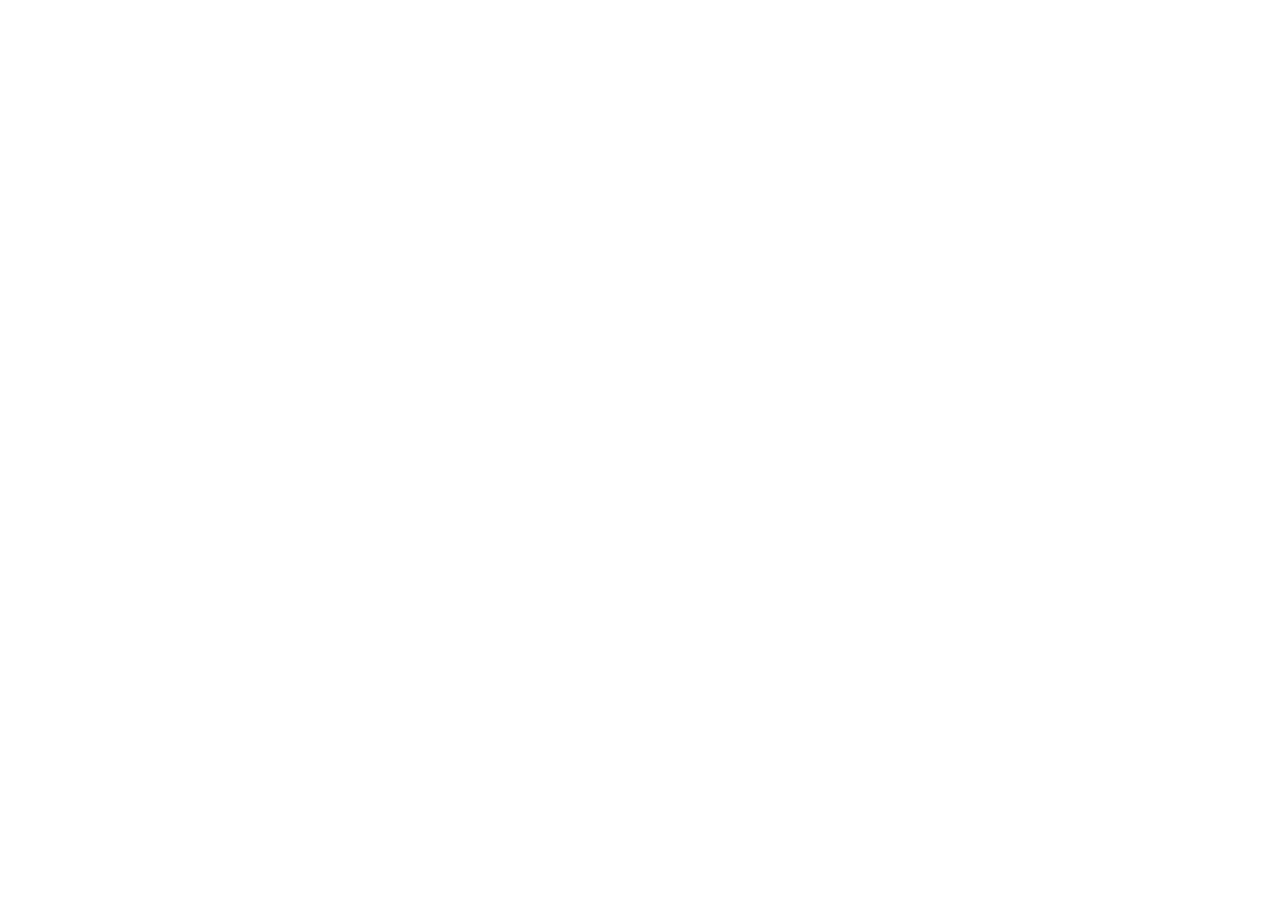
==== index.html @ 578a0510 "initial commit" ====
<!DOCTYPE html>
<html lang="en">
<head>
    <meta charset="UTF-8">
    <meta name="viewport" content="width=device-width, initial-scale=1.0">
    <title>Markos Portfolio</title>
</head>
<body>
    
</body>
</html>
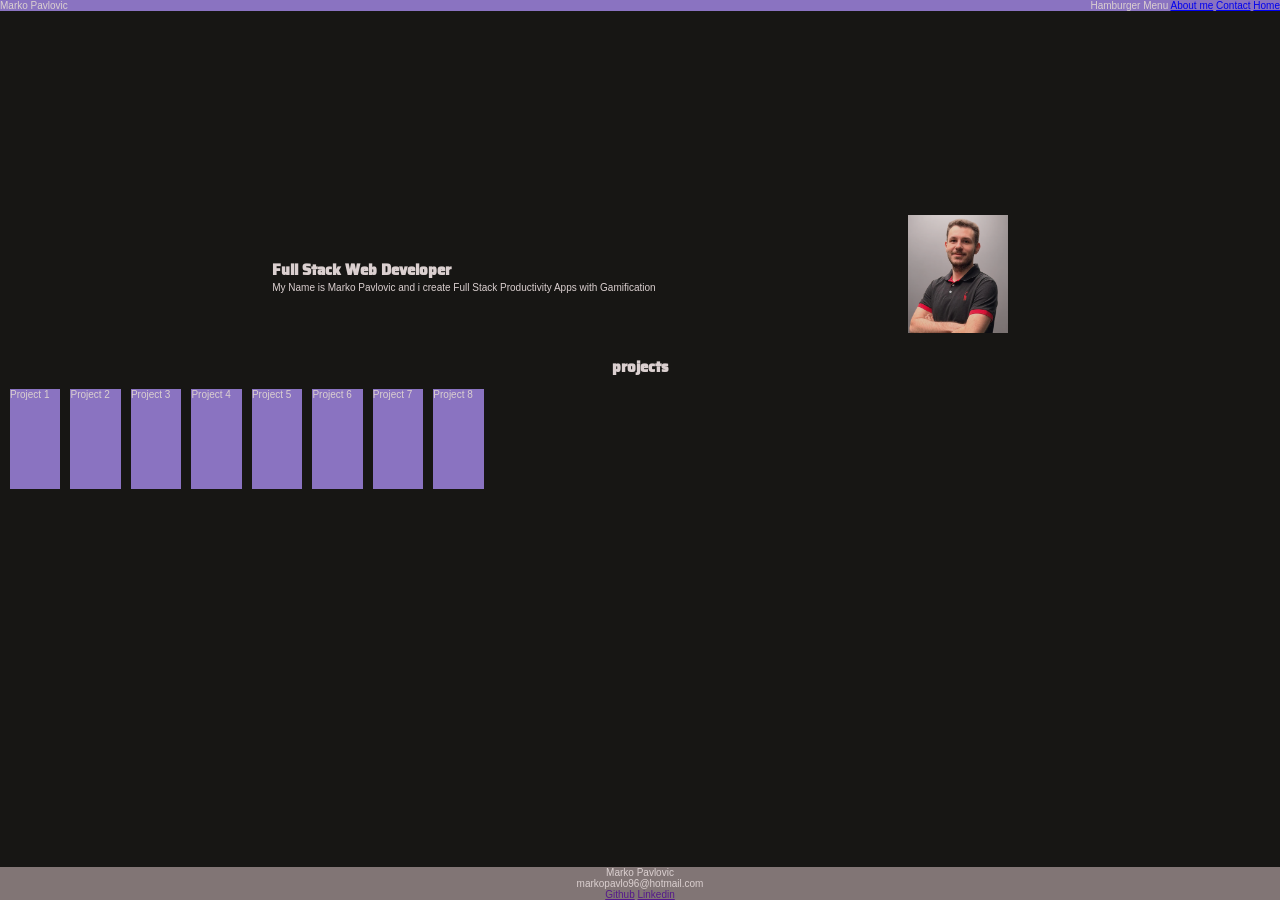
==== commit e2bebcfc: "styled main page" ====
--- a/index.html
+++ b/index.html
@@ -3,9 +3,59 @@
 <head>
     <meta charset="UTF-8">
     <meta name="viewport" content="width=device-width, initial-scale=1.0">
-    <title>Markos Portfolio</title>
+    <title>Main Page</title>
+    <link rel="stylesheet" href="style.css">
 </head>
 <body>
+    <header>
+        <p>Marko Pavlovic</p>
+            <div>Hamburger Menu
+            <a href="./aboutme.html">About me</a>
+            <a href="./contact.html">Contact</a>
+            <a href="./index.html">Home</a>
+        </div>
+    </header>
+    <main>
+
+    <section id="hero-section">
+        <div class="hero-left">
+        <h2>Full Stack Web Developer</h2>
+        <p>My Name is Marko Pavlovic and i create Full Stack Productivity Apps with Gamification</p>
+        </div>
+        <div class="hero-right">
+            <img class="myphoto" src="Foto.png" alt="a photo of me ">
+        </div>
+    </section>
+
+    <section id="projects">
+        <h2>projects</h2>
+        
+        <div class="project-cards">
+            <div>Project 1</div>
+            <div>Project 2</div>
+            <div>Project 3</div>
+            <div>Project 4</div>
+            <div>Project 5</div>
+            <div>Project 6</div>
+            <div>Project 7</div>
+            <div>Project 8</div>
+        </div>
+        
+    </section>
+</main>
+    <footer>
+        <div class="footer-content">
+            <div class="footer-info">
+        <p>Marko Pavlovic</p>
+        <p>markopavlo96@hotmail.com</p>
+        </div>
+        
+            <div class="footer-links">
+            <a href="">Github</a>
+            <a href="">Linkedin</a>
+        </div>
+        </div>
+    </footer>
     
 </body>
 </html>
--- a/style.css
+++ b/style.css
@@ -0,0 +1,82 @@
+@import url('https://fonts.googleapis.com/css2?family=Saira+Stencil+One&display=swap');
+
+
+:root{
+    --background-color: #171614;
+    --text-color: #dbd0d0;
+    --accent-color: #8a73c1;
+    --muted-color: #817575;
+}
+* {
+  margin: 0;
+  padding: 0;
+  box-sizing: border-box;
+}
+
+body{
+ background-color: var(--background-color);
+ color: var(--text-color);
+ font-family: "Segone UI", Arial, sans-serif;
+ display: grid;
+ grid-template-rows: auto auto auto;
+ min-height: 100vh;
+ font-size: 10px;
+}
+
+header{
+    display: flex;
+    background-color: var(--accent-color);
+    height: min-content;
+    justify-content: space-between;
+}
+
+#hero-section{
+    display: flex;
+    justify-content: space-evenly;
+    padding: 2em;
+    align-items: center;
+}
+
+.myphoto {
+    width: 100px;
+    height: auto;
+}
+
+#projects h2, h3{
+    text-align: center;
+}
+
+.project-cards{
+    display: grid;
+    grid-template-columns: repeat(auto-fill, minmax(50px, 1fr));
+    gap: 1em;
+    height: 10em;
+    margin: 1em;
+    
+}
+.project-cards > div{
+    background-color: var(--accent-color);
+}
+
+h1, h2, h3, h4, h5, h6{
+    font-family: "Saira Stencil One", sans-serif;
+}
+
+footer{
+    display: flex;
+    gap: 1em;
+    align-items: flex-end;
+    justify-content: center;
+    
+}
+
+.footer-content{
+    display: flex;
+    flex-direction: column;
+    justify-content: center;
+    align-items: center;
+    text-align: center;
+    background-color: var(--muted-color);
+    width: 100%;
+
+}
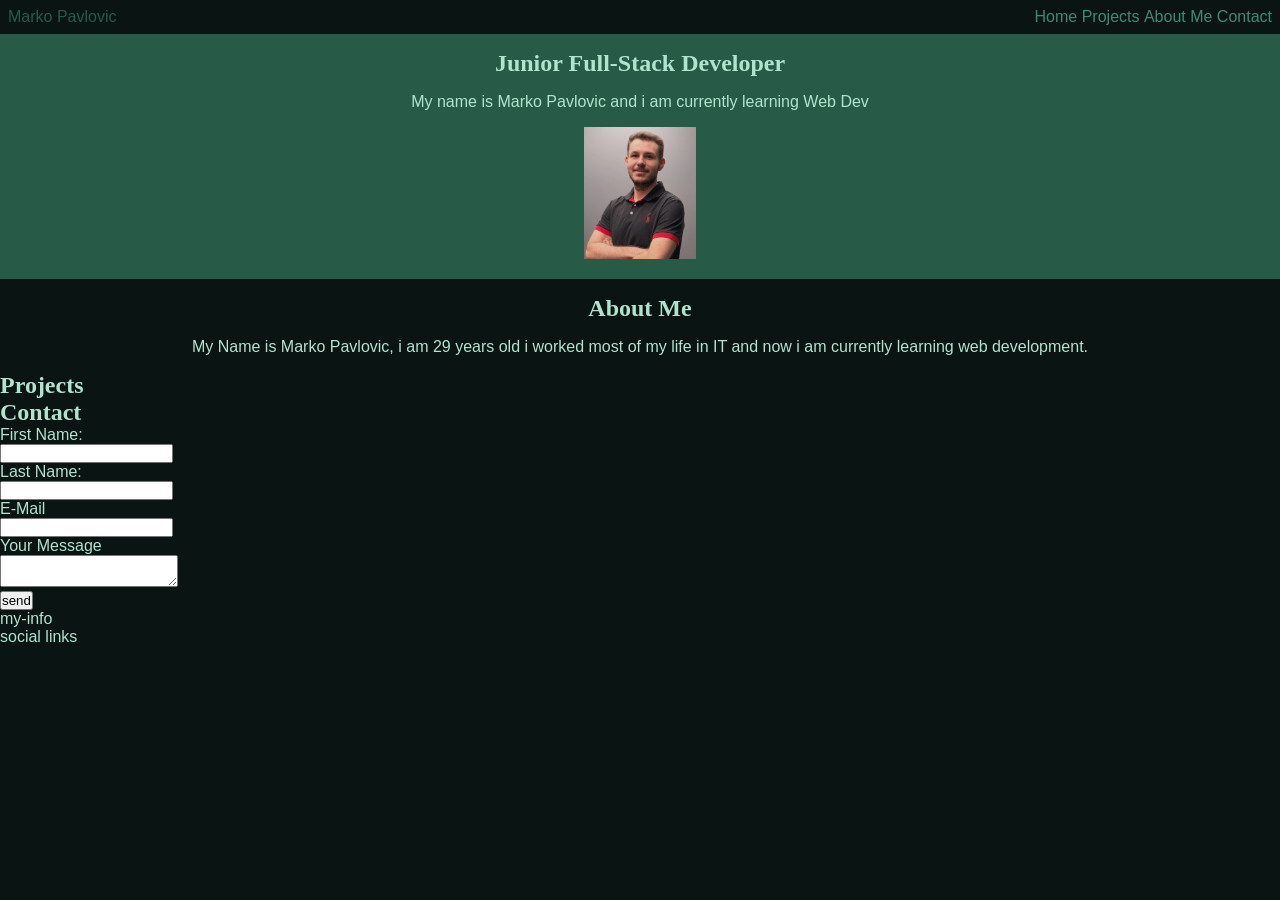
==== commit 43ea7ca0: "fresh start styling page" ====
--- a/index.html
+++ b/index.html
@@ -3,58 +3,58 @@
 <head>
     <meta charset="UTF-8">
     <meta name="viewport" content="width=device-width, initial-scale=1.0">
-    <title>Main Page</title>
+    <title>My Portfolio</title>
     <link rel="stylesheet" href="style.css">
 </head>
 <body>
     <header>
         <p>Marko Pavlovic</p>
-            <div>Hamburger Menu
-            <a href="./aboutme.html">About me</a>
-            <a href="./contact.html">Contact</a>
-            <a href="./index.html">Home</a>
-        </div>
+        <nav>
+            <a href="#hero">Home</a>
+            <a href="#projects">Projects</a>
+            <a href="#aboutMe">About Me</a>
+            <a href="#contact">Contact</a>
+        </nav>
     </header>
     <main>
+        <section id="hero">
+            <div class="hero-text">
+            <h2>Junior Full-Stack Developer</h2>
+            <p>My name is Marko Pavlovic and i am currently learning Web Dev</p>
+            </div>
+            <div class="hero-img">
+            <img src="Foto.png" alt="a photo that describes my appearance">
+            </div>
+        </section>
+        <section id="aboutMe">
+            <h2>About Me</h2>
+            <p>My Name is Marko Pavlovic, i am 29 years old i worked most of my life in IT and now i am currently learning web development.</p>
+        </section>
+        <section id="projects">
+            <h2>Projects</h2>
+            <div class="project-cards">
 
-    <section id="hero-section">
-        <div class="hero-left">
-        <h2>Full Stack Web Developer</h2>
-        <p>My Name is Marko Pavlovic and i create Full Stack Productivity Apps with Gamification</p>
-        </div>
-        <div class="hero-right">
-            <img class="myphoto" src="Foto.png" alt="a photo of me ">
-        </div>
-    </section>
+            </div>
+        </section>
+        <section id="contact">
+            <h2>Contact</h2>
+            <form method="get">
+                <label for="fname">First Name:</label><br>
+                <input type="text" id="fname" name="first-name"><br>
+                <label for="lname">Last Name:</label><br>
+                <input type="text" name="last-name" id="lname"><br>
+                <label for="mail">E-Mail</label><br>
+                <input type="email" id="mail" name="e-mail"><br>
+                <label for="user-message">Your Message</label><br>
+                <textarea name="message" id="user-message"></textarea><br>
+                <input type="submit" value="send">
+            </form>
+        </section>
+    </main>
 
-    <section id="projects">
-        <h2>projects</h2>
-        
-        <div class="project-cards">
-            <div>Project 1</div>
-            <div>Project 2</div>
-            <div>Project 3</div>
-            <div>Project 4</div>
-            <div>Project 5</div>
-            <div>Project 6</div>
-            <div>Project 7</div>
-            <div>Project 8</div>
-        </div>
-        
-    </section>
-</main>
     <footer>
-        <div class="footer-content">
-            <div class="footer-info">
-        <p>Marko Pavlovic</p>
-        <p>markopavlo96@hotmail.com</p>
-        </div>
-        
-            <div class="footer-links">
-            <a href="">Github</a>
-            <a href="">Linkedin</a>
-        </div>
-        </div>
+        <p>my-info</p>
+        <div>social links</div>
     </footer>
     
 </body>
--- a/style.css
+++ b/style.css
@@ -1,82 +1,88 @@
-@import url('https://fonts.googleapis.com/css2?family=Saira+Stencil+One&display=swap');
+:root{
+    --background-color: #091413;
+    --accent-color-dark: #285A48;
+    --accent-color-light: #408A71;
+    --text-color: #B0E4CC;
+}
+
+*{
+    margin: 0;
+    padding: 0;
+    box-sizing: border-box;
+}
 
 
-:root{
-    --background-color: #171614;
-    --text-color: #dbd0d0;
-    --accent-color: #8a73c1;
-    --muted-color: #817575;
+
+body{
+    display: flex;
+    flex-direction: column;
+    background-color: var(--background-color);
+    color: var(--text-color);
+    font-family: Verdana, Geneva, Tahoma, sans-serif;
 }
-* {
-  margin: 0;
-  padding: 0;
-  box-sizing: border-box;
+nav a{
+    text-decoration: none;
+    color: var(--accent-color-light);
+    font-size: 1rem;
 }
 
-body{
- background-color: var(--background-color);
- color: var(--text-color);
- font-family: "Segone UI", Arial, sans-serif;
- display: grid;
- grid-template-rows: auto auto auto;
- min-height: 100vh;
- font-size: 10px;
+h1,h2,h3{
+    
+    font-family: 'Times New Roman', Times, serif;
+    font-size: 1.5rem;
+}
+p{
+    font-size: 1rem;
+}
+header{
+    display: flex;
+    justify-content: space-between;
+    align-items: center;
+    margin: 0.5em;
 }
 
-header{
-    display: flex;
-    background-color: var(--accent-color);
-    height: min-content;
-    justify-content: space-between;
+header p{
+    text-align: center;
+    font-size: 1rem;
+    color: var(--accent-color-dark);
 }
 
-#hero-section{
-    display: flex;
-    justify-content: space-evenly;
-    padding: 2em;
-    align-items: center;
-}
-
-.myphoto {
-    width: 100px;
+.hero-img img{
+    width: 7rem;
     height: auto;
 }
 
-#projects h2, h3{
-    text-align: center;
-}
-
-.project-cards{
-    display: grid;
-    grid-template-columns: repeat(auto-fill, minmax(50px, 1fr));
-    gap: 1em;
-    height: 10em;
-    margin: 1em;
-    
-}
-.project-cards > div{
-    background-color: var(--accent-color);
-}
-
-h1, h2, h3, h4, h5, h6{
-    font-family: "Saira Stencil One", sans-serif;
-}
-
-footer{
-    display: flex;
-    gap: 1em;
-    align-items: flex-end;
-    justify-content: center;
-    
-}
-
-.footer-content{
+#hero{
     display: flex;
     flex-direction: column;
     justify-content: center;
     align-items: center;
+    padding: 1em;
+    background-color: var(--accent-color-dark);
+    width: 100%;
+    gap: 1em;
+
+    
+
+}
+.hero-text{
+    display: flex;
+    flex-direction: column;
+    justify-content: center;
+    align-items: center;
+    gap: 1em;
     text-align: center;
-    background-color: var(--muted-color);
-    width: 100%;
+}
 
+#aboutMe{
+    display: flex;
+    flex-direction: column;
+    justify-content: center;
+    align-items: center;
+    gap: 1em;
+    margin: 1em;
+    
+}
+#aboutMe p{
+    text-align: center;
 }
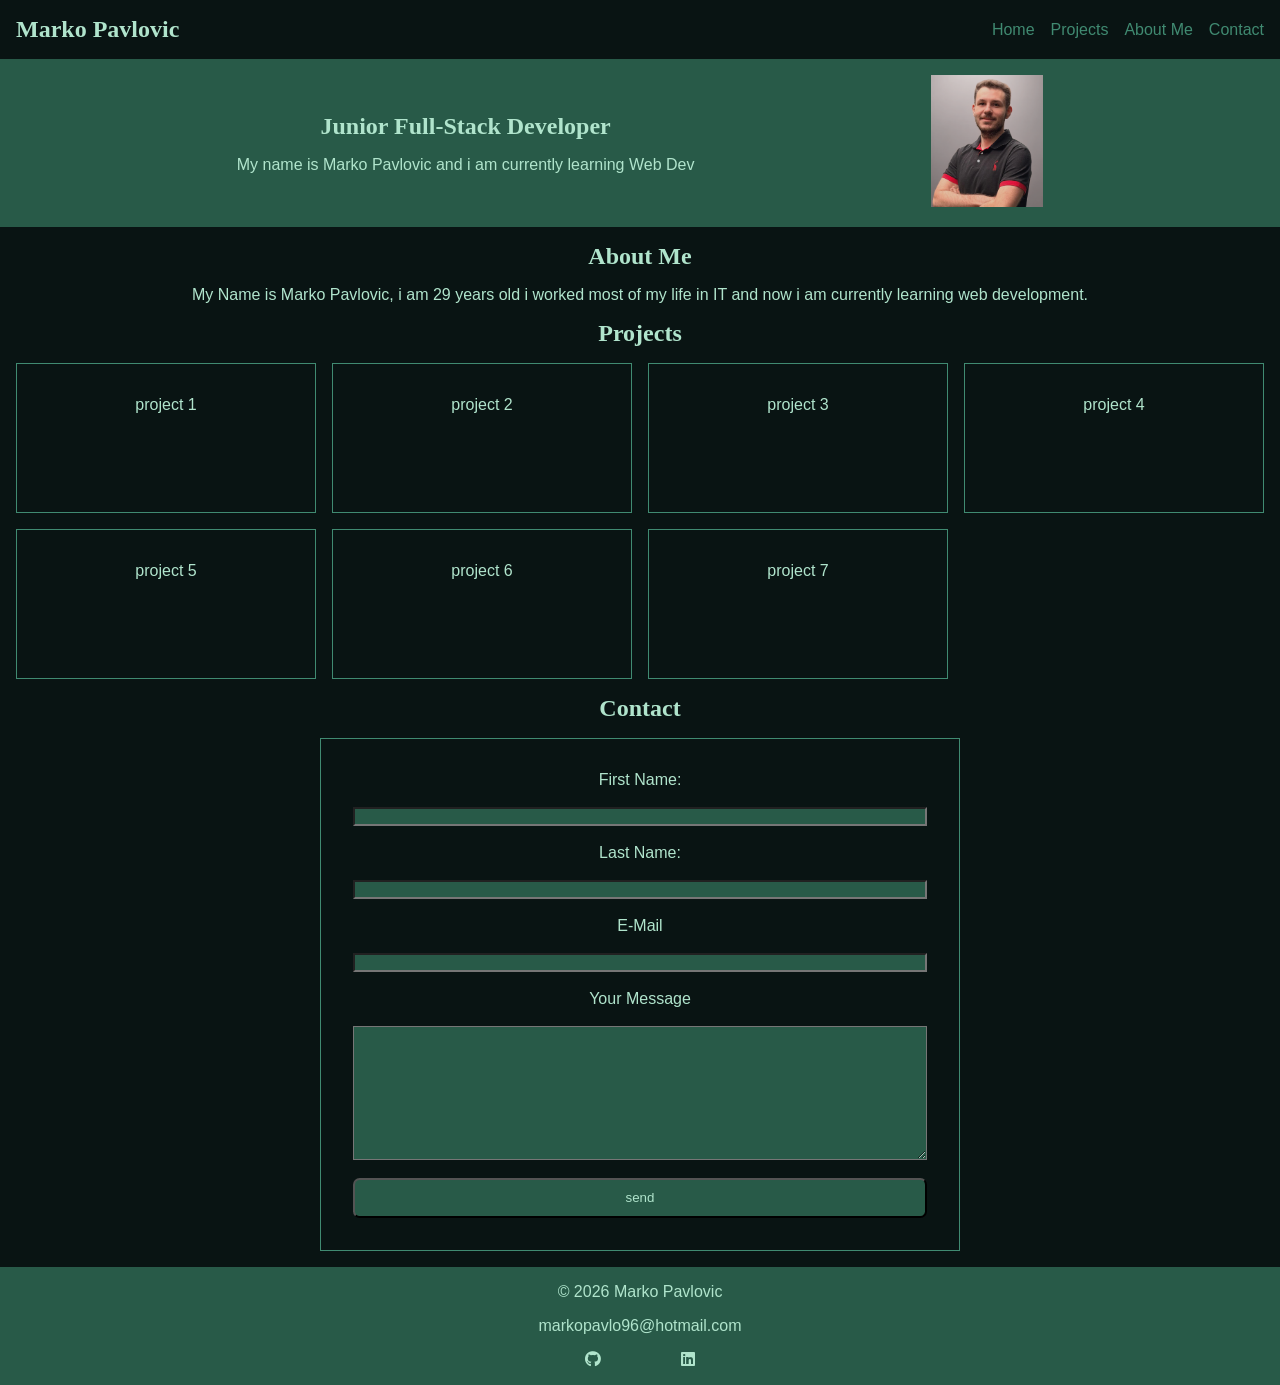
==== commit e9379daf: "final" ====
--- a/index.html
+++ b/index.html
@@ -5,10 +5,15 @@
     <meta name="viewport" content="width=device-width, initial-scale=1.0">
     <title>My Portfolio</title>
     <link rel="stylesheet" href="style.css">
+    <link rel="stylesheet" href="https://cdnjs.cloudflare.com/ajax/libs/font-awesome/6.5.0/css/all.min.css">
 </head>
 <body>
     <header>
-        <p>Marko Pavlovic</p>
+        <h1>Marko Pavlovic</h1>
+        <input type="checkbox" id="menu-toggle">
+        <label for="menu-toggle" class="menu-icon">
+            <i class="fa-solid fa-bars"></i>
+        </label>
         <nav>
             <a href="#hero">Home</a>
             <a href="#projects">Projects</a>
@@ -33,8 +38,16 @@
         <section id="projects">
             <h2>Projects</h2>
             <div class="project-cards">
-
+                
+                <div class="project-card">project 1</div>
+                <div class="project-card">project 2</div>
+                <div class="project-card">project 3</div>
+                <div class="project-card">project 4</div>
+                <div class="project-card">project 5</div>
+                <div class="project-card">project 6</div>
+                <div class="project-card">project 7</div>
             </div>
+       
         </section>
         <section id="contact">
             <h2>Contact</h2>
@@ -47,14 +60,18 @@
                 <input type="email" id="mail" name="e-mail"><br>
                 <label for="user-message">Your Message</label><br>
                 <textarea name="message" id="user-message"></textarea><br>
-                <input type="submit" value="send">
+                <input class="input-btn" type="submit" value="send">
             </form>
         </section>
     </main>
 
     <footer>
-        <p>my-info</p>
-        <div>social links</div>
+        <p>© 2026 Marko Pavlovic</p>
+        <p>markopavlo96@hotmail.com</p>
+        <div class="social-links">
+        <a href="https://github.com/markopavlo69-svg"><i class="fa-brands fa-github"></i></a>
+        <a href="https://www.linkedin.com/in/marko-pavlovic96/"><i class="fa-brands fa-linkedin"></i></a>
+        </div>
     </footer>
     
 </body>
--- a/style.css
+++ b/style.css
@@ -1,58 +1,79 @@
-:root{
+:root {
     --background-color: #091413;
     --accent-color-dark: #285A48;
     --accent-color-light: #408A71;
     --text-color: #B0E4CC;
-}
-
-*{
+    --font-primary: Verdana, Geneva, Tahoma, sans-serif;
+    --font-heading: "Times New Roman", Times, serif;
+}
+
+* {
     margin: 0;
     padding: 0;
     box-sizing: border-box;
 }
-
-
-
-body{
+html{
+    scroll-behavior: smooth;
+}
+
+body {
     display: flex;
     flex-direction: column;
     background-color: var(--background-color);
     color: var(--text-color);
-    font-family: Verdana, Geneva, Tahoma, sans-serif;
-}
-nav a{
+    font-family: var(--font-primary);
+}
+
+nav a {
     text-decoration: none;
     color: var(--accent-color-light);
     font-size: 1rem;
 }
 
-h1,h2,h3{
+h1, h2, h3 {
+    font-family: var(--font-heading);
+    font-size: 1.5rem;
+}
+
+p {
+    font-size: 1rem;
+}
+
+header {
+    display: flex;
+    justify-content: space-between;
+    align-items: center;
+    margin: 0.5em;
+    padding: 0.5em;
     
-    font-family: 'Times New Roman', Times, serif;
-    font-size: 1.5rem;
-}
-p{
-    font-size: 1rem;
-}
-header{
-    display: flex;
-    justify-content: space-between;
-    align-items: center;
-    margin: 0.5em;
-}
-
-header p{
+}
+
+nav{
+    display: flex;
+    gap: 1em;
+    
+}
+
+nav a{
+    transition: transform 0.3s ease;
+}
+nav a:hover{
+    transform: scale(1.1);
+}
+
+
+header p {
     text-align: center;
     font-size: 1rem;
     color: var(--accent-color-dark);
 }
 
-.hero-img img{
+.hero-img img {
     width: 7rem;
     height: auto;
 }
 
-#hero{
+#hero {
     display: flex;
     flex-direction: column;
     justify-content: center;
@@ -61,28 +82,166 @@
     background-color: var(--accent-color-dark);
     width: 100%;
     gap: 1em;
-
-    
-
-}
-.hero-text{
-    display: flex;
-    flex-direction: column;
-    justify-content: center;
-    align-items: center;
-    gap: 1em;
-    text-align: center;
-}
-
-#aboutMe{
+}
+
+.hero-text {
+    display: flex;
+    flex-direction: column;
+    justify-content: center;
+    align-items: center;
+    gap: 1em;
+    text-align: center;
+}
+
+#aboutMe {
     display: flex;
     flex-direction: column;
     justify-content: center;
     align-items: center;
     gap: 1em;
     margin: 1em;
-    
-}
-#aboutMe p{
-    text-align: center;
+}
+
+#aboutMe p {
+    text-align: center;
+}
+
+#projects {
+    display: flex;
+    flex-direction: column;
+    text-align: center;
+    align-items: stretch;
+    margin: 1em;
+    gap: 1em;
+}
+
+.project-card {
+    border: 1px solid var(--accent-color-light);
+    transition: transform 0.3s ease;
+    padding: 2em;
+    min-height: 150px;
+}
+.project-card:hover{
+    transform: scale(1.1);
+}
+
+.project-cards {
+    display: grid;
+    grid-template-columns: repeat(auto-fill, minmax(250px, 1fr));
+    gap: 1em;
+}
+
+#contact {
+    display: flex;
+    flex-direction: column;
+    justify-content: center;
+    align-items: center;
+    gap: 1em;
+}
+
+#contact input {
+    background-color: var(--accent-color-dark);
+    color: var(--text-color);
+    width: 100%;
+}
+
+#contact textarea {
+    background-color: var(--accent-color-dark);
+    color: var(--text-color);
+    width: 100%;
+    height: 10em;
+}
+
+form {
+    display: flex;
+    flex-direction: column;
+    border: 1px solid var(--accent-color-light);
+    padding: 2em;
+    justify-content: center;
+    align-items: center;
+    width: 90%;
+}
+
+.input-btn {
+    border-radius: 0.5em;
+    height: 3em;
+    width: 5em;
+    color: var(--text-color);
+    transition: transform 0.3s ease;
+}
+
+.input-btn:hover{
+    transform: scale(1.1);
+}
+
+footer {
+    display: flex;
+    flex-direction: column;
+    gap: 1em;
+    background-color: var(--accent-color-dark);
+    padding: 1em;
+    margin-top: 1em;
+    justify-content: center;
+    align-items: center;
+}
+
+.social-links {
+    display: flex;
+    justify-content: space-evenly;
+    gap: 5em;
+}
+
+.social-links a {
+    color: var(--text-color);
+}
+
+#menu-toggle {
+    display: none;
+}
+
+.menu-icon {
+    display: none;
+    color: var(--accent-color-light);
+    font-size: 1.5em;
+    cursor: pointer;
+}
+
+/* Mobile */
+@media (max-width: 768px) {
+    header {
+        position: relative;
+    }
+
+    .menu-icon {
+        display: block;
+    }
+
+    nav {
+        display: none;
+        flex-direction: column;
+        position: absolute;
+        top: 100%;
+        right: 0;
+        background-color: var(--background-color);
+        color: var(--text-color);
+        padding: 0.5em;
+        border-radius: 0.5em;
+        gap: 1em;
+        z-index: 10;
+    }
+
+    #menu-toggle:checked ~ nav {
+        display: flex;
+    }
+}
+
+/* Desktop */
+@media (min-width: 1024px) {
+    #hero {
+        flex-direction: row;
+        justify-content: space-evenly;
+    }
+    form{
+        width: 50%;
+    }
 }
